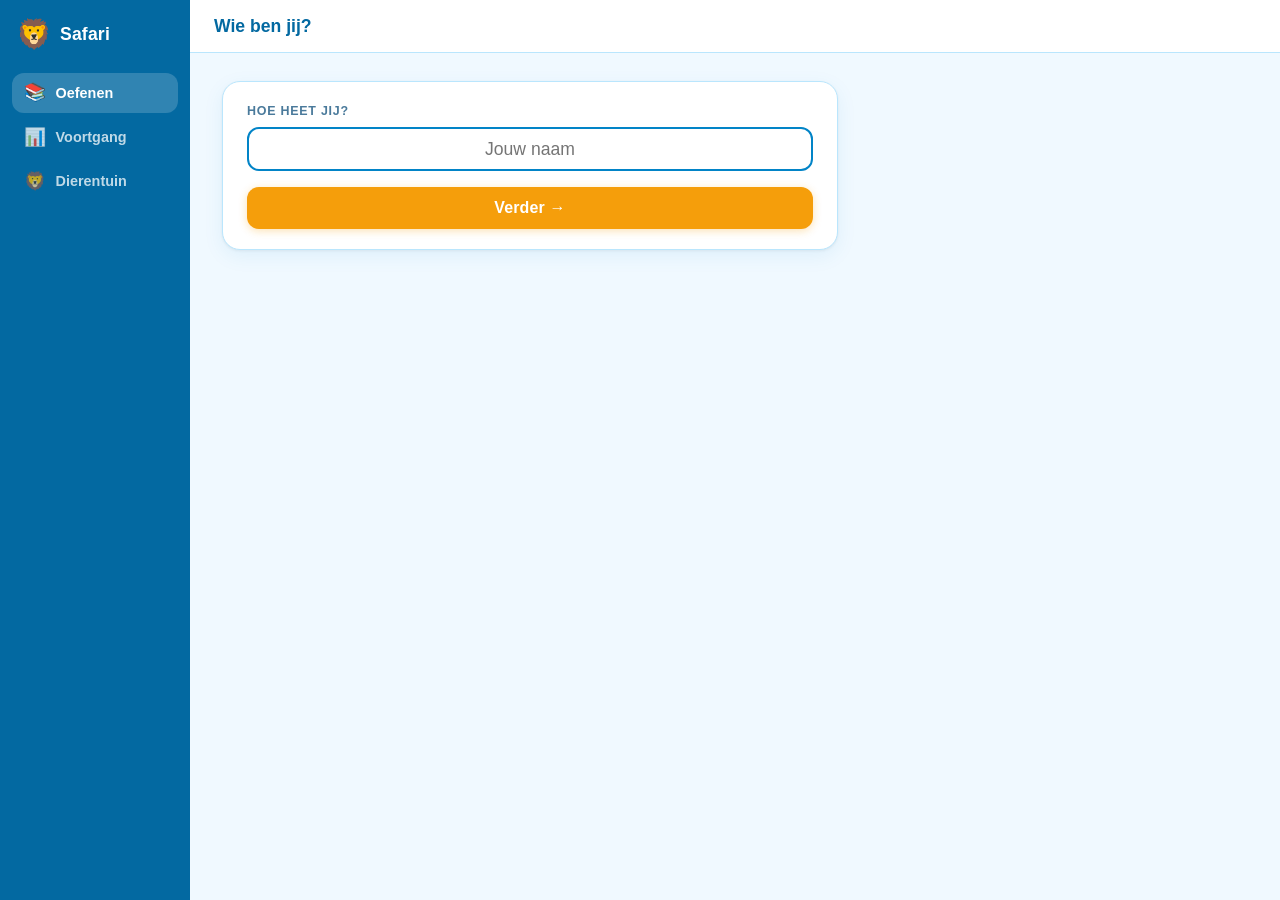
==== index.html @ 4b348b51 "Deadline-suggesties in oefenkaart + urgentieweging + naamfix - Toon deadline-oefeningen (tafeldiplom" ====
<!DOCTYPE html>
<html lang="nl">
<head>
  <meta charset="UTF-8">
  <meta name="viewport" content="width=device-width, initial-scale=1.0">
  <title>LearningSafari</title>
  <link rel="stylesheet" href="styles.css">
</head>
<body>

<div class="app-layout">

  <!-- Zijnavigatie -->
  <nav class="zijnav">
    <div class="zijnav-logo">
      <span class="logo-icoon">🦁</span>
      <span class="zijnav-appnaam">Safari</span>
    </div>
    <ul class="zijnav-lijst">
      <li>
        <button class="nav-knop" id="nav-oefenen" data-doel="oefenen">
          <span class="nav-icoon">📚</span>
          <span class="nav-label">Oefenen</span>
        </button>
      </li>
      <li>
        <button class="nav-knop" id="nav-voortgang">
          <span class="nav-icoon">📊</span>
          <span class="nav-label">Voortgang</span>
        </button>
      </li>
      <li>
        <button class="nav-knop" id="nav-dierentuin">
          <span class="nav-icoon">🦁</span>
          <span class="nav-label">Dierentuin</span>
        </button>
      </li>
    </ul>
    <div class="zijnav-naam" id="nav-naam"></div>
  </nav>

  <!-- Hoofdinhoud -->
  <div class="hoofd">

    <!-- Titelbalk -->
    <header class="titelbalk">
      <h1 id="scherm-titel" class="scherm-titel"></h1>
    </header>

    <!-- Schermen -->
    <main class="pagina">

      <!-- 1. Welkomstscherm -->
      <section id="scherm-welkom" class="scherm" hidden>
        <div class="kaart">
          <div class="formulier">
            <label for="naam-input">Hoe heet jij?</label>
            <input id="naam-input" type="text" placeholder="Jouw naam"
                   autocomplete="off" maxlength="30">
          </div>
          <button id="welkom-verder-knop" class="knop-groot">Verder →</button>
        </div>
      </section>

      <!-- 2. Keuze-scherm -->
      <section id="scherm-keuze" class="scherm" hidden>

        <!-- Suggestie -->
        <div id="suggestie-kaart" class="suggestie-kaart" hidden>
          <p id="streak-tekst" class="suggestie-streak"></p>
          <div id="deadline-suggesties" class="deadline-suggesties" hidden></div>
          <p id="suggestie-tekst" class="suggestie-tekst"></p>
          <button id="zwak-start-knop" class="knop-zwak">Oefen mijn zwakke punten →</button>
        </div>

        <p class="keuze-vraag">Kies je oefenstof</p>

        <!-- Groepen grid -->
        <div class="keuze-grid">

          <!-- Tafels & deling -->
          <details class="keuze-groep-kaart">
            <summary class="keuze-groep-titel">📖 Tafels &amp; deling<span class="groep-chip" id="chip-tafeldeling"></span></summary>
            <div class="keuze-optie">
              <label class="optie-label" for="cb-tafels">
                <input type="checkbox" id="cb-tafels">
                <span class="optie-naam">Tafels</span>
                <span id="tafels-voortgang" class="optie-voortgang"></span>
              </label>
              <div id="tafels-sub" class="tafels-sub" hidden>
                <ul id="tafel-lijst" class="tafel-grid"></ul>
                <div class="keuze-acties">
                  <button id="alles-knop" class="knop-klein">Alles</button>
                  <button id="niets-knop" class="knop-klein">Niets</button>
                </div>
              </div>
            </div>
            <div class="keuze-optie">
              <label class="optie-label" for="cb-deelsommen">
                <input type="checkbox" id="cb-deelsommen">
                <span class="optie-naam">Deelsommen</span>
                <span id="deelsom-voortgang" class="optie-voortgang"></span>
              </label>
            </div>
          </details>

          <!-- Optellen, aftrekken & vermenigvuldigen -->
          <details class="keuze-groep-kaart">
            <summary class="keuze-groep-titel">➕ Optellen, aftrekken &amp; ×<span class="groep-chip" id="chip-optaft"></span></summary>
            <div class="keuze-optie">
              <label class="optie-label" for="cb-optaft">
                <input type="checkbox" id="cb-optaft">
                <span class="optie-naam">Optellen &amp; aftrekken t/m 1000</span>
                <span id="optaft-voortgang" class="optie-voortgang"></span>
              </label>
            </div>
            <div class="keuze-optie">
              <label class="optie-label" for="cb-vermenigv">
                <input type="checkbox" id="cb-vermenigv">
                <span class="optie-naam">Vermenigvuldigen (splitsen &amp; te veel)</span>
                <span id="vermenigv-voortgang" class="optie-voortgang"></span>
              </label>
            </div>
          </details>

          <!-- Deling & geld -->
          <details class="keuze-groep-kaart">
            <summary class="keuze-groep-titel">💰 Deling &amp; geld<span class="groep-chip" id="chip-delinggeld"></span></summary>
            <div class="keuze-optie">
              <label class="optie-label" for="cb-deelrest">
                <input type="checkbox" id="cb-deelrest">
                <span class="optie-naam">Deelsommen met rest</span>
                <span id="deelrest-voortgang" class="optie-voortgang"></span>
              </label>
            </div>
            <div class="keuze-optie">
              <label class="optie-label" for="cb-deelsplits">
                <input type="checkbox" id="cb-deelsplits">
                <span class="optie-naam">Deelsommen splitsen</span>
                <span id="deelsplits-voortgang" class="optie-voortgang"></span>
              </label>
            </div>
            <div class="keuze-optie">
              <label class="optie-label" for="cb-halverd">
                <input type="checkbox" id="cb-halverd">
                <span class="optie-naam">Halveren &amp; verdubbelen</span>
                <span id="halverd-voortgang" class="optie-voortgang"></span>
              </label>
            </div>
            <div class="keuze-optie">
              <label class="optie-label" for="cb-geld">
                <input type="checkbox" id="cb-geld">
                <span class="optie-naam">Geld (aanvullen &amp; verschil)</span>
                <span id="geld-voortgang" class="optie-voortgang"></span>
              </label>
            </div>
          </details>

          <!-- Meten & tijd -->
          <details class="keuze-groep-kaart">
            <summary class="keuze-groep-titel">⏰ Meten &amp; tijd<span class="groep-chip" id="chip-metentijd"></span></summary>
            <div class="keuze-optie">
              <label class="optie-label" for="cb-klok">
                <input type="checkbox" id="cb-klok">
                <span class="optie-naam">Klokkijken</span>
                <span id="klok-voortgang" class="optie-voortgang"></span>
              </label>
            </div>
            <div class="keuze-optie">
              <label class="optie-label" for="cb-digklok">
                <input type="checkbox" id="cb-digklok">
                <span class="optie-naam">Digitale klok</span>
                <span id="digklok-voortgang" class="optie-voortgang"></span>
              </label>
            </div>
            <div class="keuze-optie">
              <label class="optie-label" for="cb-kalender">
                <input type="checkbox" id="cb-kalender">
                <span class="optie-naam">Kalender &amp; datums</span>
                <span id="kalender-voortgang" class="optie-voortgang"></span>
              </label>
            </div>
            <div class="keuze-optie">
              <label class="optie-label" for="cb-lengtematen">
                <input type="checkbox" id="cb-lengtematen">
                <span class="optie-naam">Lengtematen (mm/cm/dm/m)</span>
                <span id="lengtematen-voortgang" class="optie-voortgang"></span>
              </label>
            </div>
            <div class="keuze-optie">
              <label class="optie-label" for="cb-gewichten">
                <input type="checkbox" id="cb-gewichten">
                <span class="optie-naam">Gewichten (g/kg)</span>
                <span id="gewichten-voortgang" class="optie-voortgang"></span>
              </label>
            </div>
            <div class="keuze-optie">
              <label class="optie-label" for="cb-inhoudsmaten">
                <input type="checkbox" id="cb-inhoudsmaten">
                <span class="optie-naam">Inhoudsmaten (ml/cl/dl/l)</span>
                <span id="inhoudsmaten-voortgang" class="optie-voortgang"></span>
              </label>
            </div>
          </details>

          <!-- Strategie & slim rekenen -->
          <details class="keuze-groep-kaart">
            <summary class="keuze-groep-titel">🧠 Slim rekenen<span class="groep-chip" id="chip-slimrekenen"></span></summary>
            <div class="keuze-optie">
              <label class="optie-label" for="cb-deelanalog">
                <input type="checkbox" id="cb-deelanalog">
                <span class="optie-naam">Deelsommen naar analogie</span>
                <span id="deelanalog-voortgang" class="optie-voortgang"></span>
              </label>
            </div>
            <div class="keuze-optie">
              <label class="optie-label" for="cb-handigreken">
                <input type="checkbox" id="cb-handigreken">
                <span class="optie-naam">Handig rekenen</span>
                <span id="handigreken-voortgang" class="optie-voortgang"></span>
              </label>
            </div>
            <div class="keuze-optie">
              <label class="optie-label" for="cb-breuken">
                <input type="checkbox" id="cb-breuken">
                <span class="optie-naam">Breuken (½, ¼, ¾, ⅓, ⅔)</span>
                <span id="breuken-voortgang" class="optie-voortgang"></span>
              </label>
            </div>
            <div class="keuze-optie">
              <label class="optie-label" for="cb-oppervlakte">
                <input type="checkbox" id="cb-oppervlakte">
                <span class="optie-naam">Oppervlakte &amp; omtrek</span>
                <span id="oppervlakte-voortgang" class="optie-voortgang"></span>
              </label>
            </div>
          </details>

          <!-- Verhalend & spelling -->
          <details class="keuze-groep-kaart">
            <summary class="keuze-groep-titel">📝 Taal &amp; verhaal<span class="groep-chip" id="chip-taalverhaal"></span></summary>
            <div class="keuze-optie">
              <label class="optie-label" for="cb-verhaal">
                <input type="checkbox" id="cb-verhaal">
                <span class="optie-naam">Verhalende sommen</span>
                <span id="verhaal-voortgang" class="optie-voortgang"></span>
              </label>
            </div>
            <div class="keuze-optie">
              <label class="optie-label" for="cb-staal">
                <input type="checkbox" id="cb-staal">
                <span class="optie-naam">Spelling (Staal blok 4–8)</span>
                <span id="staal-voortgang" class="optie-voortgang"></span>
              </label>
            </div>
            <div class="keuze-optie">
              <label class="optie-label" for="cb-woordsoorten">
                <input type="checkbox" id="cb-woordsoorten">
                <span class="optie-naam">Woordsoorten (de/het, bjv.nw.)</span>
                <span id="woordsoorten-voortgang" class="optie-voortgang"></span>
              </label>
            </div>
            <div class="keuze-optie">
              <label class="optie-label" for="cb-engels-u4">
                <input type="checkbox" id="cb-engels-u4">
                <span class="optie-naam">Engels Unit 4 — woordenschat</span>
                <span id="engels-u4-voortgang" class="optie-voortgang"></span>
              </label>
            </div>
          </details>

        </div><!-- .keuze-grid -->

        <!-- Instellingen -->
        <div class="keuze-instellingen">
          <label class="instelling-rij" for="sessie-lengte">
            <span class="instelling-label">Opgaven per sessie</span>
            <select id="sessie-lengte" class="sessie-select">
              <option value="5">5</option>
              <option value="10" selected>10</option>
              <option value="15">15</option>
              <option value="20">20</option>
              <option value="30">30</option>
            </select>
          </label>
          <label class="instelling-rij" for="cb-autolees">
            <span class="instelling-label">🔊 Lees sommen voor</span>
            <input type="checkbox" id="cb-autolees" class="instelling-cb">
          </label>
        </div>

        <button id="keuze-start-knop" class="knop-groot">Start oefenen →</button>
      </section>

      <!-- 3. Sessie-scherm -->
      <section id="scherm-sessie" class="scherm" hidden>
        <div class="voortgang-balk-wrap">
          <div class="voortgang-balk"><div id="voortgang-balk-vul"></div></div>
          <span id="voortgang" class="voortgang-label">1 / 10</span>
          <span id="sessie-punten" class="sessie-punten-chip"></span>
        </div>
        <div id="staal-tts-waarschuwing" class="staal-tts-waarschuwing" hidden>
          🔇 Zet geluid aan — je hoort het woord dat je moet schrijven.
        </div>
        <div id="klok-svg-wrap" class="klok-svg-wrap" hidden>
          <div id="klok-svg-inhoud"></div>
          <p id="klok-label" class="klok-label"></p>
        </div>
        <div class="kaart vraag-kaart">
          <p id="vraag" class="vraag"></p>
          <button id="lees-knop" class="knop-lees" title="Lees voor" hidden>🔊</button>
        </div>
        <div class="kaart antwoord-kaart">
          <label for="antwoord-input" class="sr-only">Jouw antwoord</label>
          <input id="antwoord-input" type="text" inputmode="numeric"
                 pattern="[0-9]*" placeholder="?" autocomplete="off">
          <button id="controleer-knop" class="knop-groot">OK</button>
        </div>
        <div id="meerkeuze-opties" class="meerkeuze-opties" hidden></div>
        <p id="feedback" class="feedback"></p>
        <div id="hint-gebied" class="hint-gebied" hidden>
          <div id="hint-visueel" class="hint-visueel" hidden></div>
          <div class="hint-knoppen-rij">
            <button id="hint-knop" class="knop-hint">Hint →</button>
            <button id="kladblok-knop" class="knop-kladblok" hidden>📝 Kladblok</button>
            <button id="trap-knop" class="knop-trap" hidden>📏 Trappenschema</button>
          </div>
          <p id="hint-tekst" class="hint-tekst" hidden></p>
          <div id="trap-schema" class="trap-schema" hidden></div>
          <textarea id="kladblok" class="kladblok" hidden placeholder="Schrijf hier je tussenstappen..." rows="4"></textarea>
        </div>
        <button id="volgende-knop" class="knop-volgende" hidden>Volgende vraag →</button>
      </section>

      <!-- 4. Voortgang-scherm -->
      <section id="scherm-voortgang" class="scherm" hidden>
        <div class="kaart vg-huiswerk-kaart" id="vg-huiswerk-kaart" hidden>
          <p class="vg-sectie-titel">📚 Huiswerk &amp; toetsen</p>
          <div id="vg-huiswerk-inhoud" class="vg-huiswerk-inhoud"></div>
        </div>
        <div class="kaart vg-niveau-kaart" id="vg-niveau-kaart" hidden>
          <div class="vg-niveau-inhoud">
            <div>
              <p class="vg-sectie-titel" style="margin-bottom:0.2rem">Geschat niveau</p>
              <p id="vg-niveau-label" class="vg-niveau-label"></p>
              <p id="vg-niveau-sub" class="vg-niveau-sub"></p>
            </div>
            <div id="vg-niveau-balk-wrap" class="vg-niveau-balk-wrap"></div>
          </div>
        </div>
        <div class="kaart">
          <p id="vg-totaal" class="vg-totaal"></p>
          <div id="vg-blokken" class="vg-blokken-grid"></div>
        </div>
        <div class="kaart">
          <p class="vg-sectie-titel">Beheersing per onderdeel</p>
          <div id="vg-onderdelen" class="vg-onderdelen vg-onderdelen-groepen"></div>
        </div>
        <div class="kaart vg-mijlpalen-kaart">
          <p class="vg-sectie-titel">Mijlpalen <span id="vg-streak" class="vg-streak-chip"></span></p>
          <div id="vg-mijlpalen-grid" class="vg-mijlpalen-grid"></div>
        </div>
        <div class="kaart" id="vg-tafels-kaart">
          <p class="vg-sectie-titel">Tafels — beheersing per tafel</p>
          <div id="vg-tafels-grid" class="vg-tafels-grid"></div>
          <div id="vg-diploma" class="vg-diploma-badge" hidden>🎓 Tafeldiploma behaald!</div>
        </div>
        <div class="kaart" id="vg-analyse-kaart" hidden>
          <p class="vg-sectie-titel">Patronen &amp; aandachtspunten</p>
          <div id="vg-analyse-inhoud" class="vg-analyse-inhoud"></div>
        </div>
      </section>

      <!-- 5. Resultaat-scherm -->
      <section id="scherm-resultaat" class="scherm" hidden>
        <div class="kaart resultaat-kaart">
          <div class="resultaat-top">
            <span id="resultaat-icoon" class="resultaat-icoon">🏆</span>
            <p id="resultaat-boodschap" class="resultaat-boodschap"></p>
          </div>
          <p id="resultaat-sterren" class="resultaat-sterren"></p>
          <p id="resultaat-streak" class="resultaat-streak" hidden></p>
          <p id="resultaat-mijlpaal" class="resultaat-mijlpaal" hidden></p>
          <ul id="resultaat-details" class="resultaat-details"></ul>
          <p id="resultaat-totaal" class="resultaat-sub"></p>
        </div>
        <button id="opnieuw-knop" class="knop-groot">Opnieuw kiezen →</button>
      </section>

      <!-- 6. Dierentuin-scherm -->
      <section id="scherm-dierentuin" class="scherm" hidden>

        <!-- Punten + weekdoel -->
        <div id="dzt-header" class="dzt-header"></div>

        <!-- Zoo-weergave -->
        <div class="kaart dzt-zoo-kaart">
          <p class="dzt-sectie-titel">Mijn dierentuin</p>
          <div id="dzt-zoo" class="dzt-zoo"></div>
        </div>

        <!-- Winkel -->
        <div class="kaart dzt-winkel-kaart">
          <p class="dzt-sectie-titel">Winkel — koop met ⭐ punten</p>
          <div id="dzt-tabs" class="dzt-tabs" role="tablist">
            <button class="dzt-tab actief" data-tab="locaties">🏕️ Locaties</button>
            <button class="dzt-tab" data-tab="dieren">🐾 Dieren</button>
            <button class="dzt-tab" data-tab="accessoires">🌿 Accessoires</button>
          </div>
          <div id="dzt-winkel-inhoud" class="dzt-winkel-inhoud"></div>
        </div>

      </section>

    </main>
  </div><!-- .hoofd -->
</div><!-- .app-layout -->

<script type="module" src="js/app.js"></script>
</body>
</html>
---- styles.css ----
/* LearningSafari — fris, vrolijk, dyslexievriendelijk */

*, *::before, *::after { box-sizing: border-box; margin: 0; padding: 0; }

/* hidden-attribuut wint altijd van display-regels in de auteur-stylesheet */
[hidden] { display: none !important; }

:root {
  --achtergrond:   #f0f9ff;
  --kaart:         #ffffff;
  --rand:          #bae6fd;
  --tekst:         #0c1a2e;
  --tekst-zacht:   #4a7a9b;

  --primair:       #0284c7;
  --primair-dark:  #0369a1;
  --primair-licht: #e0f2fe;

  --accent:        #f59e0b;
  --accent-dark:   #d97706;
  --accent-licht:  #fef3c7;

  --goed:          #15803d;
  --goed-licht:    #dcfce7;
  --fout:          #b91c1c;
  --fout-licht:    #fee2e2;

  --balk-bg:       #bae6fd;
  --nav-br:        190px;
  --straal:        12px;
  --straal-groot:  18px;
  --schaduw:       0 1px 3px rgba(0,0,0,0.06), 0 6px 20px rgba(2,132,199,0.08);
  --font:          'Verdana', 'Geneva', sans-serif;
}

body {
  font-family: var(--font);
  font-size: 1rem;
  line-height: 1.6;
  background: var(--achtergrond);
  color: var(--tekst);
  min-height: 100dvh;
}

/* ── App-layout: nav links, hoofd rechts ─────────────── */
.app-layout {
  display: flex;
  min-height: 100dvh;
}

/* ── Zijnavigatie ────────────────────────────────────── */
.zijnav {
  width: var(--nav-br);
  flex-shrink: 0;
  background: var(--primair-dark);
  color: #fff;
  display: flex;
  flex-direction: column;
  padding: 1.25rem 0.75rem 1.5rem;
  gap: 1.5rem;
  min-height: 100dvh;
  position: sticky;
  top: 0;
  height: 100dvh;
}

.zijnav-logo {
  display: flex;
  align-items: center;
  gap: 0.5rem;
  padding: 0 0.25rem;
}

.logo-icoon { font-size: 1.8rem; line-height: 1; }

.zijnav-appnaam {
  font-size: 1.1rem;
  font-weight: bold;
  letter-spacing: 0.01em;
  color: #fff;
}

.zijnav-lijst {
  list-style: none;
  display: flex;
  flex-direction: column;
  gap: 0.25rem;
  flex: 1;
}

.nav-knop {
  font-family: var(--font);
  font-size: 0.9rem;
  font-weight: bold;
  display: flex;
  align-items: center;
  gap: 0.6rem;
  width: 100%;
  padding: 0.6rem 0.75rem;
  background: none;
  color: rgba(255,255,255,0.75);
  border: none;
  border-radius: var(--straal);
  cursor: pointer;
  text-align: left;
  transition: background 0.15s, color 0.15s;
}

.nav-knop:hover:not(.nav-uitgeschakeld) {
  background: rgba(255,255,255,0.12);
  color: #fff;
}

.nav-knop.nav-actief {
  background: rgba(255,255,255,0.18);
  color: #fff;
}

.nav-knop.nav-uitgeschakeld {
  opacity: 0.4;
  cursor: not-allowed;
}

.nav-icoon { font-size: 1.1rem; }

.zijnav-naam {
  font-size: 0.8rem;
  color: rgba(255,255,255,0.6);
  padding: 0 0.25rem;
  white-space: nowrap;
  overflow: hidden;
  text-overflow: ellipsis;
}

/* ── Hoofdinhoud ─────────────────────────────────────── */
.hoofd {
  flex: 1;
  display: flex;
  flex-direction: column;
  min-width: 0;
}

/* ── Titelbalk ───────────────────────────────────────── */
.titelbalk {
  background: var(--kaart);
  border-bottom: 1.5px solid var(--rand);
  padding: 0.75rem 1.5rem;
}

.scherm-titel {
  font-size: 1.1rem;
  font-weight: bold;
  color: var(--primair-dark);
}

/* ── Pagina (centrering binnen hoofd) ────────────────── */
.pagina {
  padding: 1.75rem 2rem 3rem;
  width: 100%;
  max-width: 680px;
}

/* Keuze- en voortgangsscherm mogen breder */
#scherm-keuze,
#scherm-voortgang {
  max-width: 900px;
}

/* Sessie-scherm: niet te breed voor leesbaarheid */
#scherm-sessie {
  max-width: 600px;
}

.scherm {
  display: flex;
  flex-direction: column;
  gap: 0.9rem;
}

/* ── Breed scherm: extra ruimte benutten ─────────────── */
@media (min-width: 760px) {
  /* Voortgang blokken: meer kolommen */
  .vg-blokken-grid {
    grid-template-columns: repeat(4, 1fr);
  }
}

/* ── Mobiel: nav wordt topbalk ───────────────────────── */
@media (max-width: 560px) {
  .app-layout { flex-direction: column; }

  .zijnav {
    width: 100%;
    min-height: unset;
    height: auto;
    position: static;
    flex-direction: row;
    align-items: center;
    padding: 0.6rem 1rem;
    gap: 0.5rem;
  }

  .zijnav-appnaam { display: none; }
  .zijnav-naam    { display: none; }

  .zijnav-lijst {
    flex-direction: row;
    flex: unset;
    gap: 0.25rem;
    margin-left: auto;
  }

  .nav-knop { padding: 0.4rem 0.6rem; }
  .nav-label { display: none; }

  .pagina { padding: 1rem 1rem 3rem; }
}

/* ── Kaart ───────────────────────────────────────────── */
.kaart {
  background: var(--kaart);
  border: 1.5px solid var(--rand);
  border-radius: var(--straal-groot);
  box-shadow: var(--schaduw);
  padding: 1.25rem 1.5rem;
}


/* ── Invoervelden ────────────────────────────────────── */
.formulier {
  display: flex;
  flex-direction: column;
  gap: 0.3rem;
  margin-bottom: 1rem;
}

label {
  font-size: 0.78rem;
  font-weight: bold;
  color: var(--tekst-zacht);
  text-transform: uppercase;
  letter-spacing: 0.06em;
}

input[type="text"] {
  font-family: var(--font);
  font-size: 1.1rem;
  padding: 0.6rem 1rem;
  border: 2px solid var(--rand);
  border-radius: var(--straal);
  background: var(--achtergrond);
  color: var(--tekst);
  text-align: center;
  width: 100%;
  transition: border-color 0.15s, background 0.15s;
}

input[type="text"]:focus {
  outline: none;
  border-color: var(--primair);
  background: #fff;
}

/* ── Keuze-scherm ────────────────────────────────────── */
.keuze-vraag {
  font-size: 0.78rem;
  font-weight: bold;
  color: var(--tekst-zacht);
  text-transform: uppercase;
  letter-spacing: 0.07em;
}

/* 2-kolom grid voor groepkaarten */
.keuze-grid {
  display: grid;
  grid-template-columns: repeat(2, 1fr);
  gap: 0.75rem;
}

.keuze-groep-kaart {
  background: var(--kaart);
  border: 1.5px solid var(--rand);
  border-radius: var(--straal-groot);
  box-shadow: var(--schaduw);
  padding: 0;
  overflow: hidden;
}

/* summary = klikbare koptekst */
.keuze-groep-kaart > summary {
  display: flex;
  align-items: center;
  gap: 0.5rem;
  padding: 0.75rem 1.25rem;
  cursor: pointer;
  list-style: none;
  user-select: none;
  transition: background 0.15s;
}
.keuze-groep-kaart > summary::-webkit-details-marker { display: none; }
.keuze-groep-kaart > summary::after {
  content: '▸';
  margin-left: auto;
  font-size: 0.75rem;
  color: var(--tekst-zacht);
  transition: transform 0.2s;
}
.keuze-groep-kaart[open] > summary::after { transform: rotate(90deg); }
.keuze-groep-kaart > summary:hover { background: var(--primair-licht); }
.keuze-groep-kaart[open] > summary { border-bottom: 1.5px solid var(--rand); }

/* inhoud van de details */
.keuze-groep-kaart .keuze-optie:first-of-type { border-top: none; }
.keuze-groep-kaart .keuze-groep-inhoud { padding: 0.25rem 1.25rem 0.5rem; }

.keuze-optie {
  border-bottom: 1px solid var(--rand);
  padding: 0.4rem 1.25rem;
}
.keuze-optie:last-child { border-bottom: none; }

/* chip: "2 geselecteerd" */
.groep-chip {
  font-size: 0.7rem;
  font-weight: bold;
  background: var(--primair);
  color: #fff;
  border-radius: 99px;
  padding: 0.05rem 0.5rem;
  display: none;
}
.groep-chip:not(:empty) { display: inline-block; }

.keuze-groep-titel {
  font-size: 0.72rem;
  font-weight: bold;
  color: var(--tekst-zacht);
  text-transform: uppercase;
  letter-spacing: 0.06em;
}

.optie-label {
  display: flex;
  align-items: center;
  gap: 0.6rem;
  cursor: pointer;
  font-size: 0.92rem;
  padding: 0.1rem 0;
}

.optie-label input[type="checkbox"] {
  width: 1.1rem;
  height: 1.1rem;
  accent-color: var(--primair);
  flex-shrink: 0;
  cursor: pointer;
}

.optie-naam { flex: 1; font-weight: bold; }

.optie-voortgang {
  font-size: 0.72rem;
  color: var(--tekst-zacht);
  background: var(--primair-licht);
  padding: 0.1rem 0.35rem;
  border-radius: 99px;
  white-space: nowrap;
}

/* Instellingen balk onder de grid */
.keuze-instellingen {
  background: var(--kaart);
  border: 1.5px solid var(--rand);
  border-radius: var(--straal-groot);
  box-shadow: var(--schaduw);
  padding: 0.75rem 1.25rem;
  display: flex;
  gap: 1.5rem;
  align-items: center;
  flex-wrap: wrap;
}

.instelling-rij {
  display: flex;
  align-items: center;
  gap: 0.6rem;
  cursor: pointer;
}

.instelling-label {
  font-size: 0.88rem;
  font-weight: bold;
  color: var(--tekst);
}

.instelling-cb {
  width: 1.1rem;
  height: 1.1rem;
  accent-color: var(--primair);
  cursor: pointer;
}

/* Mobile: 1 kolom */
@media (max-width: 600px) {
  .keuze-grid { grid-template-columns: 1fr; }
  .keuze-instellingen { flex-direction: column; align-items: flex-start; gap: 0.75rem; }
}

/* ── Tafels sub-selectie ─────────────────────────────── */
.tafels-sub {
  margin-top: 0.65rem;
  padding-left: 1.75rem;
  display: flex;
  flex-direction: column;
  gap: 0.5rem;
}

.tafel-grid {
  list-style: none;
  display: grid;
  grid-template-columns: repeat(5, 1fr);
  gap: 0.3rem;
}

.tafel-cb-label {
  display: flex;
  flex-direction: column;
  align-items: center;
  gap: 0.15rem;
  font-size: 0.82rem;
  cursor: pointer;
  padding: 0.3rem 0.2rem;
  border-radius: var(--straal);
  transition: background 0.12s;
}
.tafel-cb-label:hover { background: var(--primair-licht); }
.tafel-cb-label input { accent-color: var(--primair); }

.keuze-acties { display: flex; gap: 0.4rem; }

/* ── Knoppen ─────────────────────────────────────────── */
.knop-groot {
  font-family: var(--font);
  font-size: 1rem;
  font-weight: bold;
  padding: 0.75rem 1.25rem;
  background: var(--accent);
  color: #fff;
  border: none;
  border-radius: var(--straal);
  cursor: pointer;
  width: 100%;
  letter-spacing: 0.01em;
  transition: background 0.15s, transform 0.1s;
  box-shadow: 0 2px 8px rgba(245,158,11,0.3);
}
.knop-groot:hover  { background: var(--accent-dark); }
.knop-groot:active { transform: scale(0.98); }

.knop-klein {
  font-family: var(--font);
  font-size: 0.78rem;
  padding: 0.25rem 0.7rem;
  background: var(--achtergrond);
  color: var(--tekst-zacht);
  border: 1.5px solid var(--rand);
  border-radius: var(--straal);
  cursor: pointer;
  transition: background 0.12s;
}
.knop-klein:hover { background: var(--primair-licht); }

.knop-tekst {
  font-family: var(--font);
  font-size: 0.78rem;
  color: var(--tekst-zacht);
  background: none;
  border: none;
  cursor: pointer;
  text-decoration: underline;
  padding: 0;
}
.knop-tekst:hover { color: var(--primair); }

/* ── Sessie-scherm ───────────────────────────────────── */
.voortgang-balk-wrap {
  display: flex;
  flex-direction: column;
  gap: 0.2rem;
}

.voortgang-balk {
  height: 8px;
  background: var(--balk-bg);
  border-radius: 99px;
  overflow: hidden;
}

#voortgang-balk-vul {
  height: 100%;
  background: var(--primair);
  border-radius: 99px;
  width: 0%;
  transition: width 0.4s ease;
}

.voortgang-label {
  font-size: 0.78rem;
  color: var(--tekst-zacht);
  text-align: right;
}
.voortgang-balk-wrap {
  flex-direction: row;
  align-items: center;
  gap: 0.5rem;
}
.voortgang-balk { flex: 1; }
.sessie-punten-chip {
  font-size: 0.78rem;
  font-weight: bold;
  color: var(--accent-dark);
  white-space: nowrap;
}

.staal-tts-waarschuwing {
  background: #fff3c4;
  border: 2px solid #f0c040;
  border-radius: var(--straal);
  padding: 0.5rem 0.9rem;
  font-size: 0.88rem;
  font-weight: bold;
  color: #7c5a00;
  text-align: center;
}

/* ── Analoge klok ──────────────────────────────────────── */
.klok-svg-wrap {
  display: flex;
  flex-direction: column;
  align-items: center;
  gap: 0.3rem;
  padding: 0.5rem 0;
}
.klok-svg { width: 160px; height: 160px; }
.klok-label {
  font-size: 0.82rem;
  color: var(--tekst-zacht);
  font-style: italic;
}

.vraag-kaart {
  position: relative;
  text-align: center;
  padding: 1.8rem 1.5rem;
  background: var(--primair-licht);
  border-color: #7dd3fc;
}

.vraag {
  font-size: 2.6rem;
  font-weight: bold;
  letter-spacing: 0.03em;
  color: var(--primair-dark);
  line-height: 1.2;
}
.vraag.vraag-middel {
  font-size: 1.1rem;
  letter-spacing: 0;
  line-height: 1.4;
  font-weight: 700;
}
.vraag.vraag-lang {
  font-size: 0.95rem;
  letter-spacing: 0;
  line-height: 1.55;
  font-weight: 600;
  white-space: pre-wrap;
  text-align: left;
}

.antwoord-kaart {
  display: flex;
  gap: 0.6rem;
  align-items: center;
  padding: 0.85rem 1rem;
}

.antwoord-kaart input[type="text"] {
  flex: 1;
  font-size: 1.4rem;
  padding: 0.45rem 0.75rem;
  border-width: 2px;
}

.antwoord-kaart .knop-groot {
  flex-shrink: 0;
  width: auto;
  padding: 0.45rem 1.25rem;
  font-size: 0.95rem;
  box-shadow: none;
}

/* ── Feedback ────────────────────────────────────────── */
.feedback {
  min-height: 1.8rem;
  font-size: 0.9rem;
  font-weight: bold;
  text-align: center;
  padding: 0.4rem 1rem;
  border-radius: var(--straal);
  transition: background 0.15s;
}
.feedback.goed     { color: var(--goed);       background: var(--goed-licht); }
.feedback.fout     { color: var(--fout);       background: var(--fout-licht); }
.feedback.neutraal { color: var(--tekst-zacht); background: var(--achtergrond); }

/* ── Hint ────────────────────────────────────────────── */
.hint-gebied {
  display: flex;
  flex-direction: column;
  gap: 0.5rem;
  align-items: stretch;
}
.hint-knoppen-rij {
  display: flex;
  gap: 0.4rem;
  flex-wrap: wrap;
}

.knop-hint {
  font-family: var(--font);
  font-size: 0.82rem;
  padding: 0.3rem 0.8rem;
  background: none;
  color: var(--primair);
  border: 1.5px dashed var(--rand);
  border-radius: var(--straal);
  cursor: pointer;
  transition: background 0.12s;
}
.knop-hint:hover:not(:disabled) { background: var(--primair-licht); }
.knop-hint:disabled { opacity: 0.45; cursor: default; }

/* ── Meerkeuze knoppen (klokkijken) ──────────────────── */
.meerkeuze-opties {
  display: grid;
  grid-template-columns: 1fr 1fr;
  gap: 0.6rem;
  margin-top: 0.25rem;
}

.knop-meerkeuze {
  font-family: var(--font);
  font-size: 1rem;
  font-weight: bold;
  padding: 0.75rem 0.5rem;
  background: var(--kaart);
  color: var(--tekst);
  border: 2px solid var(--rand);
  border-radius: var(--straal-groot);
  cursor: pointer;
  transition: background 0.12s, border-color 0.12s;
  text-align: center;
}
.knop-meerkeuze:hover:not(:disabled) {
  background: var(--primair-licht);
  border-color: var(--primair);
}
.knop-meerkeuze:disabled { opacity: 0.7; cursor: default; }
.knop-meerkeuze.meerkeuze-geselecteerd {
  background: var(--fout-licht);
  border-color: var(--fout);
  color: var(--fout);
}
.knop-meerkeuze.meerkeuze-correct {
  background: var(--goed-licht);
  border-color: var(--goed);
  color: var(--goed);
}

.hint-visueel {
  background: var(--primair-licht);
  border: 1.5px solid var(--rand);
  border-radius: var(--straal);
  padding: 0.6rem 0.8rem 0.4rem;
  display: flex;
  justify-content: center;
}

.hint-svg {
  max-width: 100%;
  height: auto;
  display: block;
}

.hint-tekst {
  font-size: 0.9rem;
  color: var(--tekst);
  background: var(--accent-licht);
  border-left: 3px solid var(--accent);
  padding: 0.45rem 0.85rem;
  border-radius: 0 var(--straal) var(--straal) 0;
  width: 100%;
}

/* ── Kladblok & trap-knopjes ─────────────────────────── */
.knop-kladblok, .knop-trap {
  font-family: var(--font);
  font-size: 0.78rem;
  padding: 0.3rem 0.7rem;
  background: none;
  color: var(--tekst-zacht);
  border: 1.5px dashed var(--rand);
  border-radius: var(--straal);
  cursor: pointer;
  transition: background 0.12s;
}
.knop-kladblok:hover, .knop-trap:hover { background: var(--primair-licht); }

.kladblok {
  width: 100%;
  font-family: monospace;
  font-size: 0.92rem;
  padding: 0.5rem 0.75rem;
  border: 1.5px solid var(--rand);
  border-radius: var(--straal);
  resize: vertical;
  background: #fafff5;
  color: var(--tekst);
  line-height: 1.5;
}

.trap-schema { padding: 0.5rem 0; }
.trap-tabel {
  border-collapse: collapse;
  font-size: 0.85rem;
  margin: 0 auto;
}
.trap-tabel th {
  background: var(--primair);
  color: white;
  padding: 0.3rem 0.7rem;
  border-radius: 6px;
  font-size: 1rem;
}
.trap-pijl {
  padding: 0 0.4rem;
  color: var(--tekst-zacht);
  font-size: 0.8rem;
  white-space: nowrap;
}
.trap-uitleg {
  font-size: 0.78rem;
  color: var(--tekst-zacht);
  text-align: center;
  margin-top: 0.4rem;
}

/* ── Volgende-knop ───────────────────────────────────── */
.knop-volgende {
  font-family: var(--font);
  font-size: 0.85rem;
  padding: 0.4rem 1rem;
  background: none;
  color: var(--tekst-zacht);
  border: 1.5px solid var(--rand);
  border-radius: var(--straal);
  cursor: pointer;
  align-self: flex-end;
  transition: background 0.12s, color 0.12s;
}
.knop-volgende:hover { background: var(--primair-licht); color: var(--primair); }

/* ── Voorleesknop ────────────────────────────────────── */
.knop-lees {
  position: absolute;
  top: 0.5rem;
  right: 0.6rem;
  background: var(--primair-licht);
  border: 1.5px solid var(--rand);
  border-radius: var(--straal);
  font-size: 0.88rem;
  font-family: var(--font);
  cursor: pointer;
  padding: 0.2rem 0.55rem;
  opacity: 0.85;
  transition: opacity 0.12s;
}
.knop-lees:hover { opacity: 1; }

/* ── Sessielengte ────────────────────────────────────── */
.sessie-select {
  font-family: var(--font);
  font-size: 0.95rem;
  padding: 0.25rem 0.5rem;
  border: 1.5px solid var(--rand);
  border-radius: 6px;
  background: var(--achtergrond);
  color: var(--tekst);
  cursor: pointer;
}
.sessie-select:focus {
  outline: 2px solid var(--primair);
  outline-offset: 1px;
}


/* ── Resultaat-scherm ────────────────────────────────── */
.resultaat-kaart {
  display: flex;
  flex-direction: column;
  gap: 0.75rem;
}

.resultaat-boodschap {
  font-size: 1rem;
  font-weight: bold;
  text-align: center;
}

.resultaat-details {
  list-style: none;
  display: flex;
  flex-direction: column;
  gap: 0.3rem;
  border-top: 1.5px solid var(--rand);
  padding-top: 0.65rem;
}

.resultaat-detail-rij {
  display: flex;
  justify-content: space-between;
  font-size: 0.9rem;
}

.resultaat-nieuw { color: var(--goed); font-weight: bold; }

.resultaat-sub {
  font-size: 0.8rem;
  color: var(--tekst-zacht);
  text-align: center;
  border-top: 1.5px solid var(--rand);
  padding-top: 0.5rem;
}

/* ── Schermlezers ────────────────────────────────────── */
.sr-only {
  position: absolute;
  width: 1px; height: 1px;
  overflow: hidden;
  clip: rect(0,0,0,0);
  white-space: nowrap;
}

/* ── Voortgang-scherm ────────────────────────────────── */
/* ── Huiswerk & toetsen kaart ───────────────────────── */
.vg-huiswerk-kaart {
  border-left: 4px solid var(--accent);
  background: linear-gradient(135deg, var(--accent-licht) 0%, #fff 60%);
}
.vg-huiswerk-inhoud { display: flex; flex-direction: column; gap: 0.8rem; }
.vg-huiswerk-rij {}
.hw-kop {
  display: flex;
  justify-content: space-between;
  align-items: center;
  flex-wrap: wrap;
  gap: 0.3rem;
  margin-bottom: 0.35rem;
}
.hw-label { font-weight: 700; font-size: 0.95rem; }
.hw-datum-chip {
  font-size: 0.78rem;
  font-weight: 600;
  padding: 0.2rem 0.65rem;
  border-radius: 99px;
}
.hw-normaal { background: var(--goed-licht);  color: #15803d; }
.hw-snel    { background: #fff7e0;             color: #92400e; }
.hw-urgent  { background: var(--fout-licht);   color: var(--fout); }
.hw-voorbij { background: #f1f5f9;             color: var(--tekst-zacht); }

/* ── Geschat niveau kaart ────────────────────────────── */
.vg-niveau-kaart {
  border-color: var(--primair);
  background: linear-gradient(135deg, var(--primair-licht) 0%, #fff 60%);
}
.vg-niveau-inhoud {
  display: flex;
  flex-direction: column;
  gap: 1rem;
}
.vg-niveau-label {
  font-size: 1.15rem;
  font-weight: bold;
  color: var(--primair-dark);
  margin-top: 0.1rem;
}
.vg-niveau-sub {
  font-size: 0.82rem;
  color: var(--tekst-zacht);
  margin-top: 0.15rem;
}
.vg-niveau-balk-wrap {
  display: flex;
  gap: 0.3rem;
  align-items: flex-end;
}
.vg-niveau-stap {
  flex: 1;
  display: flex;
  flex-direction: column;
  align-items: center;
  gap: 0.25rem;
}
.vg-niveau-stap-vul {
  width: 100%;
  height: 28px;
  border-radius: 6px;
  transition: background 0.3s;
}
.vg-ns-leeg     { background: var(--balk-bg); }
.vg-ns-bezig    { background: var(--accent-licht); border: 2px solid var(--accent); }
.vg-ns-beheerst { background: var(--goed-licht); border: 2px solid var(--goed); }
.vg-ns-huidig   { height: 38px; box-shadow: 0 0 0 2px var(--primair); }
.vg-ns-label {
  font-size: 0.7rem;
  color: var(--tekst-zacht);
  font-weight: bold;
}

.vg-totaal {
  font-size: 1rem;
  font-weight: bold;
  color: var(--primair-dark);
  margin-bottom: 0.75rem;
}

.vg-blokken-grid {
  display: grid;
  grid-template-columns: repeat(auto-fill, minmax(220px, 1fr));
  gap: 0.75rem;
  margin-bottom: 0.5rem;
}
.vg-blok-cel {
  background: var(--achtergrond);
  border: 1px solid var(--rand);
  border-radius: 10px;
  padding: 0.6rem 0.75rem;
}
.vg-blok-kop {
  display: flex;
  justify-content: space-between;
  align-items: center;
  margin-bottom: 0.3rem;
}
.vg-blok-naam { font-weight: 700; font-size: 0.9rem; }
.vg-balk-oefenen { background: #f0c040; }
.vg-balk-gelaagd { position: relative; }
.vg-balk-abs { position: absolute; top: 0; left: 0; height: 100%; }

.vg-onderdelen {
  display: flex;
  flex-direction: column;
  gap: 0.9rem;
}

/* Uitklapgroepen in voortgang */
.vg-groep {
  border: 1.5px solid var(--rand);
  border-radius: var(--straal);
  overflow: hidden;
}
.vg-groep-titel {
  display: flex;
  align-items: center;
  gap: 0.4rem;
  padding: 0.55rem 0.9rem;
  font-size: 0.72rem;
  font-weight: bold;
  color: var(--tekst-zacht);
  text-transform: uppercase;
  letter-spacing: 0.06em;
  cursor: pointer;
  list-style: none;
  background: var(--achtergrond);
  user-select: none;
}
.vg-groep-titel::-webkit-details-marker { display: none; }
.vg-groep-titel::after {
  content: '▸';
  margin-left: auto;
  font-size: 0.7rem;
  transition: transform 0.2s;
}
.vg-groep[open] > .vg-groep-titel::after { transform: rotate(90deg); }
.vg-groep[open] > .vg-groep-titel { border-bottom: 1.5px solid var(--rand); }
.vg-groep-inhoud {
  display: grid;
  grid-template-columns: 1fr;
  gap: 0;
  padding: 0.5rem 0.9rem 0.75rem;
}
.vg-groep-inhoud .vg-onderdeel { padding: 0.4rem 0; border-bottom: 1px solid var(--rand); }
.vg-groep-inhoud .vg-onderdeel:last-child { border-bottom: none; }

/* Op breed scherm: onderdelen in 2 kolommen per groep */
@media (min-width: 760px) {
  .vg-onderdelen-groepen .vg-groep-inhoud {
    grid-template-columns: 1fr 1fr;
  }
}

.vg-onderdeel-kop {
  display: flex;
  justify-content: space-between;
  font-size: 0.9rem;
  font-weight: 600;
  margin-bottom: 0.25rem;
}

.vg-cijfer { color: var(--tekst-zacht); }

.vg-balk-wrap {
  height: 10px;
  background: var(--balk-bg);
  border-radius: 99px;
  overflow: hidden;
}

.vg-balk-vul {
  height: 100%;
  border-radius: 99px;
  transition: width 0.4s ease;
}

.vg-balk-beheerst { background: var(--goed); }

.vg-sub {
  font-size: 0.75rem;
  color: var(--tekst-zacht);
  margin-top: 0.2rem;
}

.vg-sectie-titel {
  font-size: 0.88rem;
  font-weight: 600;
  color: var(--tekst-zacht);
  margin-bottom: 0.65rem;
}

.vg-tafels-grid {
  display: grid;
  grid-template-columns: repeat(5, 1fr);
  gap: 0.4rem;
}

.vg-tafel-cel {
  display: flex;
  flex-direction: column;
  align-items: center;
  padding: 0.5rem 0.25rem;
  border-radius: var(--straal);
  font-size: 0.78rem;
  border: 1.5px solid transparent;
}

.vg-tafel-cel.nieuw    { background: var(--primair-licht); border-color: var(--rand); }
.vg-tafel-cel.oefenen  { background: var(--accent-licht);  border-color: var(--accent); }
.vg-tafel-cel.beheerst { background: var(--goed-licht);    border-color: #86efac; }

.vg-tafel-n   { font-weight: bold; }
.vg-tafel-pct { font-size: 0.7rem; color: var(--tekst-zacht); }

/* ── Suggestie-kaart in keuze-scherm ────────────────────── */
.suggestie-kaart {
  background: var(--accent-licht);
  border: 1.5px solid var(--accent);
  border-radius: var(--straal);
  padding: 0.75rem 1rem;
  margin-bottom: 1rem;
  display: flex;
  flex-direction: column;
  gap: 0.4rem;
}
.suggestie-streak {
  font-size: 0.85rem;
  font-weight: bold;
  color: var(--accent-dark);
}
.suggestie-tekst {
  font-size: 0.85rem;
  color: var(--tekst);
}
.knop-zwak {
  align-self: flex-start;
  background: var(--accent);
  color: #fff;
  border: none;
  border-radius: 8px;
  padding: 0.4rem 0.9rem;
  font-size: 0.85rem;
  font-weight: bold;
  cursor: pointer;
  transition: background 0.12s;
}
.knop-zwak:hover { background: var(--accent-dark); }

.deadline-suggesties {
  display: flex;
  flex-direction: column;
  gap: 0.5rem;
}
.deadline-rij {
  border-radius: 8px;
  padding: 0.5rem 0.7rem;
  display: flex;
  flex-direction: column;
  gap: 0.25rem;
}
.deadline-rij-kop {
  display: flex;
  justify-content: space-between;
  align-items: center;
  flex-wrap: wrap;
  gap: 0.25rem;
}
.deadline-rij-label { font-weight: 700; font-size: 0.88rem; }
.deadline-rij-urgchip { font-size: 0.75rem; font-weight: 600; }
.deadline-rij-meta {
  display: flex;
  justify-content: space-between;
  font-size: 0.78rem;
  color: var(--tekst-zacht);
  flex-wrap: wrap;
  gap: 0.2rem;
}
.deadline-belang { font-weight: 700; }
.knop-deadline-oefen {
  align-self: flex-start;
  margin-top: 0.2rem;
  border: none;
  border-radius: 6px;
  padding: 0.3rem 0.75rem;
  font-size: 0.8rem;
  font-weight: bold;
  cursor: pointer;
  transition: filter 0.12s;
}
.knop-deadline-oefen:hover { filter: brightness(0.9); }
.urg-rood   { background: #fee2e2; }
.urg-rood   .knop-deadline-oefen { background: var(--fout);  color: #fff; }
.urg-rood   .deadline-belang     { color: var(--fout); }
.urg-oranje { background: #fff0d0; }
.urg-oranje .knop-deadline-oefen { background: #d97706; color: #fff; }
.urg-oranje .deadline-belang     { color: #92400e; }
.urg-geel   { background: #fefce8; }
.urg-geel   .knop-deadline-oefen { background: #ca8a04; color: #fff; }
.urg-geel   .deadline-belang     { color: #713f12; }
.urg-groen  { background: var(--goed-licht); }
.urg-groen  .knop-deadline-oefen { background: var(--goed); color: #fff; }
.urg-groen  .deadline-belang     { color: var(--goed); }

/* ── Sterren & beloningen in resultaat-scherm ───────────── */
.resultaat-sterren {
  font-size: 1.8rem;
  text-align: center;
  letter-spacing: 0.1em;
  margin-bottom: 0.25rem;
}
.resultaat-mijlpaal {
  text-align: center;
  font-size: 0.9rem;
  font-weight: bold;
  color: var(--goed);
  background: var(--goed-licht);
  border-radius: 8px;
  padding: 0.3rem 0.75rem;
}
.resultaat-mijlpaal.diploma {
  font-size: 1rem;
  color: #7c5a00;
  background: #fff3c4;
  border: 2px solid #f0c040;
}
.vg-diploma-badge {
  margin-top: 0.75rem;
  text-align: center;
  font-size: 1rem;
  font-weight: bold;
  color: #7c5a00;
  background: #fff3c4;
  border: 2px solid #f0c040;
  border-radius: 8px;
  padding: 0.4rem 1rem;
}

/* ── Patroon-analyse panel ──────────────────────────────── */
.vg-analyse-inhoud { display: flex; flex-direction: column; gap: 0.5rem; }
.vg-analyse-item {
  padding: 0.55rem 0.8rem;
  border-radius: 8px;
  font-size: 0.9rem;
  line-height: 1.4;
}
.vg-analyse-zwak { background: var(--fout-licht); border-left: 4px solid var(--fout); }
.vg-analyse-mid  { background: #fff7e0; border-left: 4px solid #f0c040; }
.vg-analyse-goed { background: var(--goed-licht); border-left: 4px solid var(--goed); }

/* ── Weekdoel-stippen (keuze-scherm suggestie) ──────────── */
.week-stippen { display: inline-flex; gap: 0.3rem; vertical-align: middle; margin-right: 0.3rem; }
.week-stip {
  width: 0.7rem; height: 0.7rem;
  border-radius: 50%;
  background: var(--rand);
  border: 1.5px solid var(--tekst-zacht);
  display: inline-block;
}
.week-stip.gedaan { background: var(--goed); border-color: var(--goed); }

/* ── Dierentuin-scherm ──────────────────────────────────── */
#scherm-dierentuin { max-width: 820px; }

.dzt-header {
  background: var(--kaart);
  border: 1.5px solid var(--rand);
  border-radius: var(--straal-groot);
  box-shadow: var(--schaduw);
  padding: 1rem 1.5rem;
  display: flex;
  align-items: center;
  gap: 1.5rem;
  flex-wrap: wrap;
}

.dzt-punten-badge {
  display: flex;
  align-items: center;
  gap: 0.4rem;
  background: var(--accent-licht);
  border: 1.5px solid var(--accent);
  border-radius: 99px;
  padding: 0.35rem 0.9rem;
}
.dzt-punten-icoon { font-size: 1.2rem; }
.dzt-punten-getal { font-size: 1.4rem; font-weight: bold; color: var(--accent-dark); }
.dzt-punten-label { font-size: 0.75rem; color: var(--tekst-zacht); }

.dzt-weekdoel { display: flex; flex-direction: column; gap: 0.25rem; }
.dzt-stippen  { display: flex; gap: 0.4rem; }
.dzt-stip {
  width: 1rem; height: 1rem;
  border-radius: 50%;
  background: var(--balk-bg);
  border: 2px solid var(--rand);
}
.dzt-stip.gedaan { background: var(--goed); border-color: var(--goed); }
.dzt-weekdoel-tekst { font-size: 0.82rem; font-weight: bold; color: var(--tekst-zacht); }

/* Zoo-grid */
.dzt-zoo-kaart { }
.dzt-sectie-titel {
  font-size: 0.78rem;
  font-weight: bold;
  color: var(--tekst-zacht);
  text-transform: uppercase;
  letter-spacing: 0.06em;
  margin-bottom: 0.75rem;
}

.dzt-zoo {
  display: grid;
  grid-template-columns: repeat(auto-fill, minmax(130px, 1fr));
  gap: 0.6rem;
}

.dzt-locatie-kaart {
  background: var(--primair-licht);
  border: 1.5px solid var(--rand);
  border-radius: var(--straal);
  padding: 0.75rem 0.5rem;
  display: flex;
  flex-direction: column;
  align-items: center;
  gap: 0.35rem;
  text-align: center;
}
.dzt-loc-icoon { font-size: 1.8rem; line-height: 1; }
.dzt-loc-naam  { font-size: 0.7rem; font-weight: bold; color: var(--primair-dark); }
.dzt-dieren-rij { display: flex; flex-wrap: wrap; justify-content: center; gap: 0.15rem; }
.dzt-dier-icoon { font-size: 1.4rem; cursor: default; }
.dzt-dier-leeg  { font-size: 1rem; color: var(--tekst-zacht); }

.dzt-acc-balk {
  grid-column: 1 / -1;
  display: flex;
  flex-wrap: wrap;
  gap: 0.5rem;
  padding: 0.5rem 0.25rem;
  font-size: 1.6rem;
  border-top: 1.5px dashed var(--rand);
  margin-top: 0.25rem;
}

.dzt-leeg-tekst {
  font-size: 0.9rem;
  color: var(--tekst-zacht);
  font-style: italic;
  text-align: center;
  padding: 1rem;
}

/* Winkel */
.dzt-winkel-kaart { }
.dzt-tabs {
  display: flex;
  gap: 0.35rem;
  margin-bottom: 0.75rem;
}
.dzt-tab {
  font-family: var(--font);
  font-size: 0.82rem;
  font-weight: bold;
  padding: 0.35rem 0.8rem;
  border: 1.5px solid var(--rand);
  border-radius: 99px;
  background: none;
  color: var(--tekst-zacht);
  cursor: pointer;
  transition: background 0.12s, color 0.12s, border-color 0.12s;
}
.dzt-tab:hover   { background: var(--primair-licht); color: var(--primair); }
.dzt-tab.actief  { background: var(--primair); border-color: var(--primair); color: #fff; }

.dzt-winkel-inhoud {
  display: flex;
  flex-direction: column;
  gap: 0.3rem;
  max-height: 360px;
  overflow-y: auto;
  padding-right: 0.25rem;
}

.dzt-groep-header {
  font-size: 0.72rem;
  font-weight: bold;
  color: var(--tekst-zacht);
  text-transform: uppercase;
  letter-spacing: 0.05em;
  padding: 0.5rem 0 0.15rem;
  border-top: 1px solid var(--rand);
  margin-top: 0.25rem;
}
.dzt-groep-header:first-child { border-top: none; margin-top: 0; }
.dzt-groep-slot { font-size: 0.75rem; opacity: 0.7; }

.dzt-winkel-item {
  display: flex;
  align-items: center;
  gap: 0.65rem;
  padding: 0.45rem 0.5rem;
  border-radius: var(--straal);
  transition: background 0.1s;
}
.dzt-winkel-item:hover { background: var(--achtergrond); }
.dzt-winkel-item.bezit { opacity: 0.65; }

.dzt-item-icoon { font-size: 1.5rem; flex-shrink: 0; }
.dzt-item-info  { flex: 1; display: flex; flex-direction: column; }
.dzt-item-naam  { font-size: 0.88rem; font-weight: bold; }
.dzt-item-beschr { font-size: 0.72rem; color: var(--tekst-zacht); }

.dzt-koop-knop {
  font-family: var(--font);
  font-size: 0.8rem;
  font-weight: bold;
  padding: 0.3rem 0.75rem;
  background: var(--accent);
  color: #fff;
  border: none;
  border-radius: 99px;
  cursor: pointer;
  white-space: nowrap;
  transition: background 0.12s;
  flex-shrink: 0;
}
.dzt-koop-knop:hover:not([disabled]) { background: var(--accent-dark); }
.dzt-koop-knop.te-duur, .dzt-koop-knop[disabled] {
  background: var(--balk-bg);
  color: var(--tekst-zacht);
  cursor: not-allowed;
}
.dzt-bezit {
  font-size: 0.75rem;
  font-weight: bold;
  color: var(--goed);
  white-space: nowrap;
  flex-shrink: 0;
}
.dzt-vergrendeld {
  font-size: 0.72rem;
  color: var(--tekst-zacht);
  white-space: nowrap;
  flex-shrink: 0;
}

/* Punten in resultaat-scherm */
.resultaat-streak {
  text-align: center;
  font-size: 0.85rem;
  font-weight: bold;
  color: var(--accent-dark);
  background: var(--accent-licht);
  border-radius: 8px;
  padding: 0.3rem 0.75rem;
}

/* ── Mijlpalen in voortgang-scherm ──────────────────────── */
.vg-streak-chip {
  font-size: 0.8rem;
  color: var(--accent-dark);
  font-weight: bold;
  margin-left: 0.5rem;
}
.vg-mijlpalen-grid {
  display: grid;
  grid-template-columns: repeat(4, 1fr);
  gap: 0.5rem;
}
.vg-mijlpaal-cel {
  display: flex;
  flex-direction: column;
  align-items: center;
  gap: 0.2rem;
  padding: 0.5rem 0.25rem;
  border-radius: var(--straal);
  background: var(--primair-licht);
  border: 1.5px solid var(--rand);
  opacity: 0.5;
}
.vg-mijlpaal-cel.behaald {
  opacity: 1;
  background: var(--accent-licht);
  border-color: var(--accent);
}
.vg-mijlpaal-icoon { font-size: 1.4rem; }
.vg-mijlpaal-label { font-size: 0.65rem; color: var(--tekst-zacht); text-align: center; }
.vg-mijlpaal-cel.behaald .vg-mijlpaal-label { color: var(--tekst); font-weight: bold; }
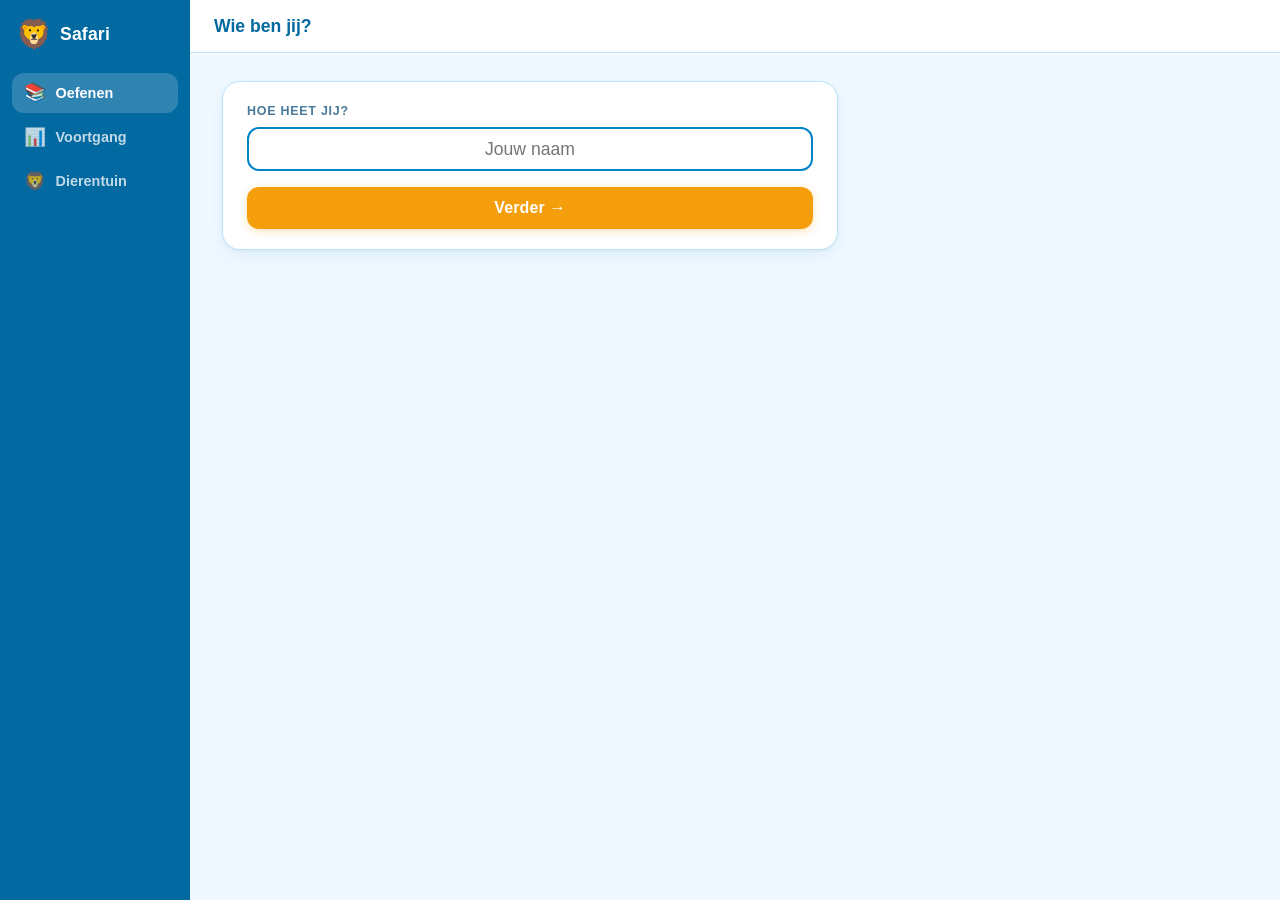
==== commit 845817a3: "Vervang alle Enter/OK-handlers door één form-submit event Oorzaak van 'OK-knop werkt niet': insertLi" ====
--- a/index.html
+++ b/index.html
@@ -310,12 +310,14 @@
           <p id="vraag" class="vraag"></p>
           <button id="lees-knop" class="knop-lees" title="Lees voor" hidden>🔊</button>
         </div>
-        <div class="kaart antwoord-kaart">
+        <form id="antwoord-form" class="kaart antwoord-kaart">
           <label for="antwoord-input" class="sr-only">Jouw antwoord</label>
           <input id="antwoord-input" type="text" inputmode="numeric"
-                 pattern="[0-9]*" placeholder="?" autocomplete="off">
-          <button id="controleer-knop" class="knop-groot">OK</button>
-        </div>
+                 pattern="[0-9]*" placeholder="?" autocomplete="off"
+                 autocorrect="off" autocapitalize="off" spellcheck="false"
+                 enterkeyhint="go">
+          <button id="controleer-knop" class="knop-groot" type="submit">OK</button>
+        </form>
         <div id="meerkeuze-opties" class="meerkeuze-opties" hidden></div>
         <p id="feedback" class="feedback"></p>
         <div id="hint-gebied" class="hint-gebied" hidden>
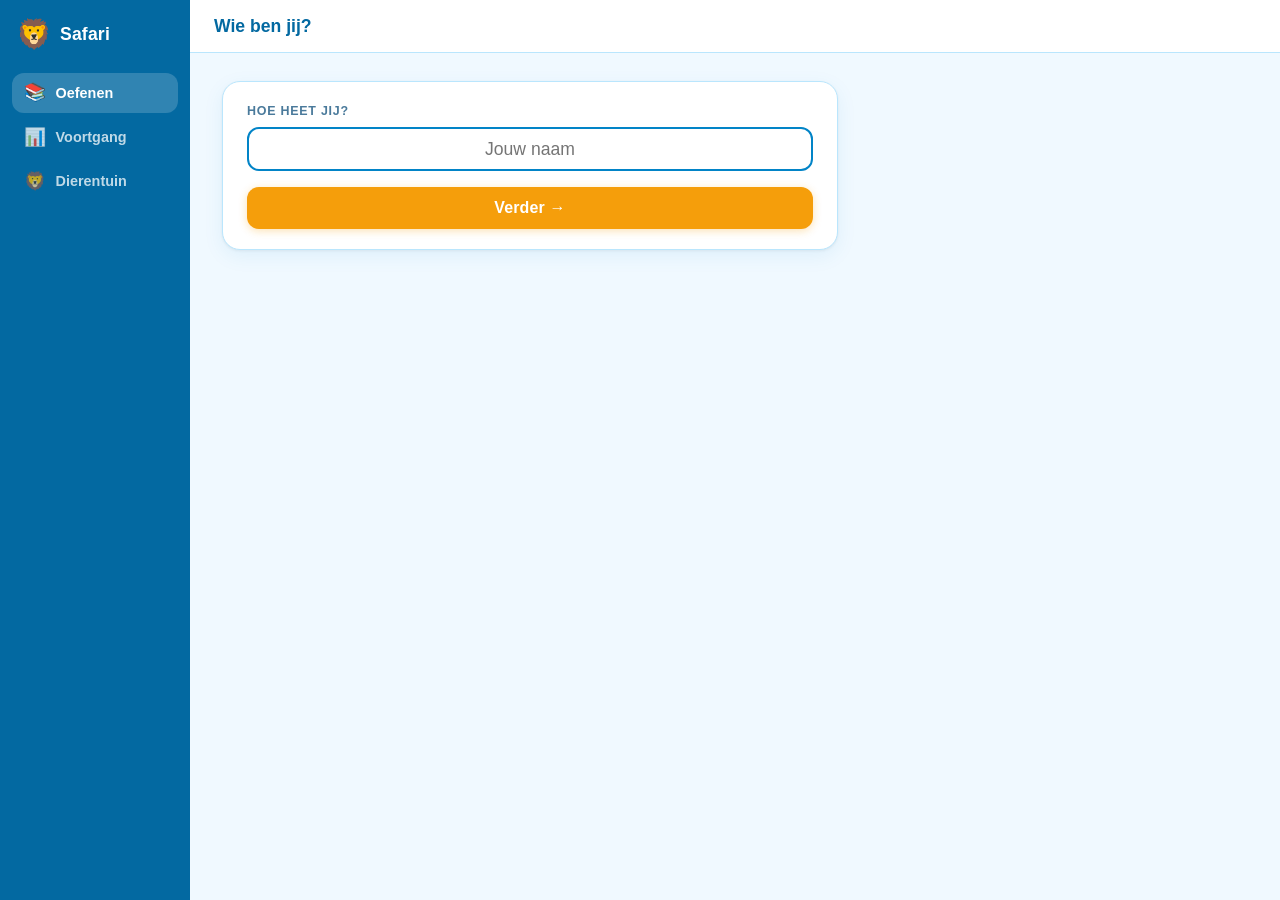
==== commit 1e7a8ec4: "Revert naar div + enterkeyhint='go' voor betrouwbare mobiele invoer Form-element veroorzaakte pagina" ====
--- a/index.html
+++ b/index.html
@@ -310,14 +310,14 @@
           <p id="vraag" class="vraag"></p>
           <button id="lees-knop" class="knop-lees" title="Lees voor" hidden>🔊</button>
         </div>
-        <form id="antwoord-form" class="kaart antwoord-kaart">
+        <div class="kaart antwoord-kaart">
           <label for="antwoord-input" class="sr-only">Jouw antwoord</label>
           <input id="antwoord-input" type="text" inputmode="numeric"
                  pattern="[0-9]*" placeholder="?" autocomplete="off"
                  autocorrect="off" autocapitalize="off" spellcheck="false"
                  enterkeyhint="go">
-          <button id="controleer-knop" class="knop-groot" type="submit">OK</button>
-        </form>
+          <button id="controleer-knop" class="knop-groot" type="button">OK</button>
+        </div>
         <div id="meerkeuze-opties" class="meerkeuze-opties" hidden></div>
         <p id="feedback" class="feedback"></p>
         <div id="hint-gebied" class="hint-gebied" hidden>
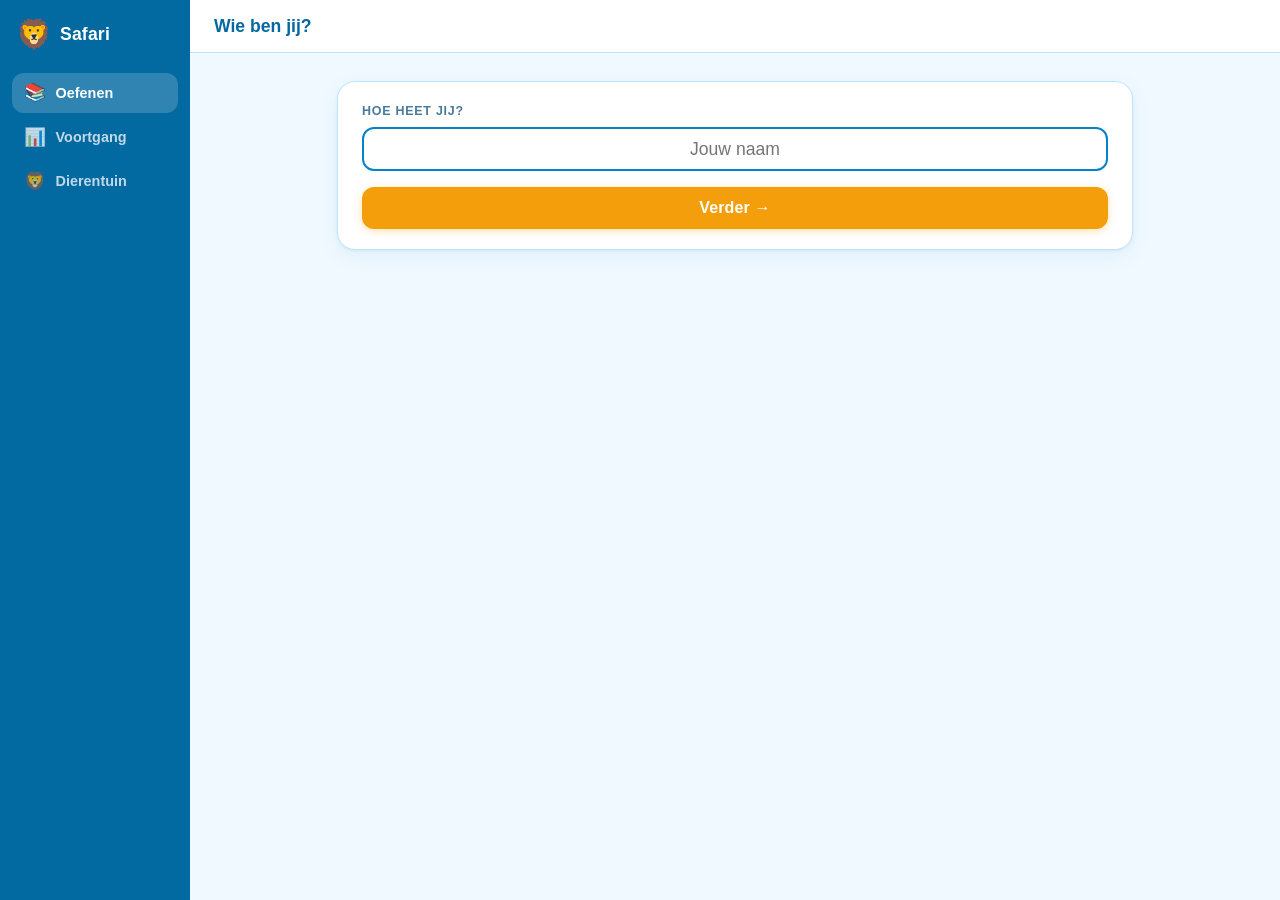
==== commit 2bed6a5b: "Item-detail popup in voortgangspagina + opslag foute antwoorden - Klik op elk item in de voortgangsl" ====
--- a/index.html
+++ b/index.html
@@ -389,32 +389,49 @@
         <button id="opnieuw-knop" class="knop-groot">Opnieuw kiezen →</button>
       </section>
 
-      <!-- 6. Dierentuin-scherm -->
-      <section id="scherm-dierentuin" class="scherm" hidden>
-
-        <!-- Punten + weekdoel -->
-        <div id="dzt-header" class="dzt-header"></div>
-
-        <!-- Zoo-weergave -->
-        <div class="kaart dzt-zoo-kaart">
-          <p class="dzt-sectie-titel">Mijn dierentuin</p>
-          <div id="dzt-zoo" class="dzt-zoo"></div>
-        </div>
-
-        <!-- Winkel -->
-        <div class="kaart dzt-winkel-kaart">
-          <p class="dzt-sectie-titel">Winkel — koop met ⭐ punten</p>
-          <div id="dzt-tabs" class="dzt-tabs" role="tablist">
-            <button class="dzt-tab actief" data-tab="locaties">🏕️ Locaties</button>
-            <button class="dzt-tab" data-tab="dieren">🐾 Dieren</button>
-            <button class="dzt-tab" data-tab="accessoires">🌿 Accessoires</button>
-          </div>
-          <div id="dzt-winkel-inhoud" class="dzt-winkel-inhoud"></div>
-        </div>
-
-      </section>
-
     </main>
+
+    <!-- 6. Dierentuin-scherm — buiten .pagina zodat het volle breedte krijgt -->
+    <section id="scherm-dierentuin" class="scherm dzt-scherm" hidden>
+
+      <!-- Punten + weekdoel -->
+      <div id="dzt-header" class="dzt-header"></div>
+
+      <!-- Zoo-weergave -->
+      <div class="kaart dzt-zoo-kaart">
+        <p class="dzt-sectie-titel">Mijn dierentuin</p>
+        <div id="dzt-zoo" class="dzt-zoo"></div>
+      </div>
+
+      <!-- Item-detail overlay (voortgangspagina) -->
+      <div id="vg-item-detail-overlay" class="vg-item-detail-overlay" hidden>
+        <div class="vg-item-detail-paneel">
+          <button id="vg-item-detail-sluit" class="vg-item-detail-sluit">✕</button>
+          <div id="vg-item-detail-inhoud"></div>
+        </div>
+      </div>
+
+      <!-- Detail-overlay (schuift omhoog bij klik op verblijf) -->
+      <div id="dzt-detail-overlay" class="dzt-detail-overlay" hidden>
+        <div class="dzt-detail-paneel">
+          <div id="dzt-detail-inhoud"></div>
+          <button id="dzt-detail-sluit" class="dzt-detail-sluit">✕ Sluiten</button>
+        </div>
+      </div>
+
+      <!-- Winkel -->
+      <div class="kaart dzt-winkel-kaart">
+        <p class="dzt-sectie-titel">Winkel — koop met ⭐ punten</p>
+        <div id="dzt-tabs" class="dzt-tabs" role="tablist">
+          <button class="dzt-tab actief" data-tab="locaties">🏕️ Locaties</button>
+          <button class="dzt-tab" data-tab="dieren">🐾 Dieren</button>
+          <button class="dzt-tab" data-tab="accessoires">🌿 Accessoires</button>
+        </div>
+        <div id="dzt-winkel-inhoud" class="dzt-winkel-inhoud"></div>
+      </div>
+
+    </section>
+
   </div><!-- .hoofd -->
 </div><!-- .app-layout -->
 
--- a/styles.css
+++ b/styles.css
@@ -31,6 +31,12 @@
   --straal-groot:  18px;
   --schaduw:       0 1px 3px rgba(0,0,0,0.06), 0 6px 20px rgba(2,132,199,0.08);
   --font:          'Verdana', 'Geneva', sans-serif;
+}
+
+html, body {
+  width: 100%;
+  margin: 0;
+  padding: 0;
 }
 
 body {
@@ -45,7 +51,9 @@
 /* ── App-layout: nav links, hoofd rechts ─────────────── */
 .app-layout {
   display: flex;
+  width: 100vw;
   min-height: 100dvh;
+  overflow-x: hidden;
 }
 
 /* ── Zijnavigatie ────────────────────────────────────── */
@@ -135,9 +143,11 @@
 /* ── Hoofdinhoud ─────────────────────────────────────── */
 .hoofd {
   flex: 1;
+  width: 0; /* flex: 1 geeft de groei, width: 0 voorkomt dat content de breedte bepaalt */
   display: flex;
   flex-direction: column;
   min-width: 0;
+  overflow-x: hidden;
 }
 
 /* ── Titelbalk ───────────────────────────────────────── */
@@ -157,18 +167,20 @@
 .pagina {
   padding: 1.75rem 2rem 3rem;
   width: 100%;
-  max-width: 680px;
+  max-width: 860px;
+  box-sizing: border-box;
+  margin: 0 auto;
 }
 
 /* Keuze- en voortgangsscherm mogen breder */
 #scherm-keuze,
 #scherm-voortgang {
-  max-width: 900px;
+  max-width: 860px;
 }
 
 /* Sessie-scherm: niet te breed voor leesbaarheid */
 #scherm-sessie {
-  max-width: 600px;
+  max-width: 580px;
 }
 
 .scherm {
@@ -1004,10 +1016,13 @@
 .vg-groep-inhoud .vg-onderdeel { padding: 0.4rem 0; border-bottom: 1px solid var(--rand); }
 .vg-groep-inhoud .vg-onderdeel:last-child { border-bottom: none; }
 
-/* Op breed scherm: onderdelen in 2 kolommen per groep */
+/* Op breed scherm: gesloten onderdelen in 2 kolommen; open uitklapper vult volle breedte */
 @media (min-width: 760px) {
   .vg-onderdelen-groepen .vg-groep-inhoud {
     grid-template-columns: 1fr 1fr;
+  }
+  .vg-onderdelen-groepen .vg-groep-inhoud .vg-onderdeel-details[open] {
+    grid-column: 1 / -1;
   }
 }
 
@@ -1034,13 +1049,89 @@
   transition: width 0.4s ease;
 }
 
-.vg-balk-beheerst { background: var(--goed); }
-
-.vg-sub {
-  font-size: 0.75rem;
-  color: var(--tekst-zacht);
-  margin-top: 0.2rem;
-}
+.vg-balk-beheerst { background: var(--goed); position: absolute; top: 0; left: 0; }
+.vg-balk-oefenen  { background: #fbbf24; position: absolute; top: 0; left: 0; }
+.vg-balk-wrap { position: relative; }
+
+/* Sub-rij met chips en pijl */
+.vg-sub-rij {
+  display: flex;
+  align-items: center;
+  gap: 0.35rem;
+  margin-top: 0.3rem;
+  flex-wrap: wrap;
+}
+.vg-chip {
+  font-size: 0.7rem;
+  font-weight: bold;
+  padding: 0.1rem 0.45rem;
+  border-radius: 99px;
+}
+.vg-chip-beheerst { background: #dcfce7; color: #16a34a; }
+.vg-chip-oefenen  { background: #fef9c3; color: #a16207; }
+.vg-chip-nieuw    { background: #fee2e2; color: #b91c1c; }
+.vg-onderdeel-pijl { margin-left: auto; font-size: 0.75rem; color: var(--tekst-zacht); transition: transform 0.2s; }
+
+/* Uitklapbare onderdeel-rij */
+.vg-onderdeel-details { border-bottom: 1px solid var(--rand); }
+.vg-onderdeel-details:last-child { border-bottom: none; }
+.vg-onderdeel-details > summary { list-style: none; cursor: pointer; padding: 0.4rem 0; }
+.vg-onderdeel-details > summary::-webkit-details-marker { display: none; }
+.vg-onderdeel-details[open] > summary .vg-onderdeel-pijl { transform: rotate(90deg); }
+.vg-onderdeel-details > summary .vg-onderdeel { padding: 0; border: none; }
+
+/* Uitklapinhoud: items */
+.vg-items-inhoud {
+  padding: 0.35rem 0.5rem 0.75rem 0.5rem;
+  display: flex;
+  flex-direction: column;
+  gap: 0.5rem;
+}
+.vg-items-sectie { display: flex; flex-direction: column; gap: 0.2rem; }
+.vg-items-sectie-titel {
+  font-size: 0.72rem;
+  font-weight: bold;
+  color: var(--tekst-zacht);
+  text-transform: uppercase;
+  letter-spacing: 0.05em;
+  margin-bottom: 0.2rem;
+}
+.vg-items-aantal { font-weight: normal; }
+.vg-item-rij {
+  display: flex;
+  align-items: center;
+  gap: 0.5rem;
+  padding: 0.25rem 0.5rem;
+  border-radius: 6px;
+  font-size: 0.82rem;
+}
+.vg-item-chip {
+  font-size: 0.65rem;
+  font-weight: bold;
+  padding: 0.1rem 0.4rem;
+  border-radius: 99px;
+  white-space: nowrap;
+  flex-shrink: 0;
+}
+.vg-item-vraag { flex: 1; color: var(--tekst); }
+.vg-toon-meer-knop {
+  display: block; width: 100%; margin-top: 0.3rem;
+  padding: 0.3rem 0.5rem; border: 1px dashed var(--rand);
+  background: transparent; color: var(--tekst-zacht);
+  font-size: 0.75rem; border-radius: 6px; cursor: pointer; text-align: center;
+}
+.vg-toon-meer-knop:hover { background: var(--achtergrond-zacht); color: var(--tekst); }
+
+/* Prioriteit-kleuren */
+.prio-urgent { background: #fef2f2; }
+.prio-hoog   { background: #fffbeb; }
+.prio-midden { background: #f0fdf4; }
+.prio-laag   { background: var(--achtergrond); opacity: 0.8; }
+
+.prio-chip-urgent { background: #fecaca; color: #b91c1c; }
+.prio-chip-hoog   { background: #fde68a; color: #92400e; }
+.prio-chip-midden { background: #bbf7d0; color: #166534; }
+.prio-chip-laag   { background: #e5e7eb; color: #6b7280; }
 
 .vg-sectie-titel {
   font-size: 0.88rem;
@@ -1219,7 +1310,32 @@
 .week-stip.gedaan { background: var(--goed); border-color: var(--goed); }
 
 /* ── Dierentuin-scherm ──────────────────────────────────── */
-#scherm-dierentuin { max-width: 820px; }
+/* Staat buiten .pagina zodat het de volle breedte van .hoofd krijgt */
+.dzt-scherm {
+  padding: 1.75rem 1.5rem 3rem;
+  width: 100%;
+  max-width: 1400px;
+  box-sizing: border-box;
+  display: flex;
+  flex-direction: column;
+  gap: 0.9rem;
+  align-self: stretch;
+}
+
+/* Breed scherm: kaart en winkel naast elkaar */
+@media (min-width: 900px) {
+  .dzt-scherm {
+    display: grid;
+    grid-template-columns: 1fr 380px;
+    grid-template-rows: auto 1fr;
+    column-gap: 1.25rem;
+    align-items: start;
+  }
+  .dzt-header      { grid-column: 1 / -1; }
+  .dzt-zoo-kaart   { grid-column: 1; grid-row: 2; }
+  .dzt-winkel-kaart { grid-column: 2; grid-row: 2; width: 380px; align-self: stretch; display: flex; flex-direction: column; }
+  .dzt-detail-overlay { grid-column: 1 / -1; }
+}
 
 .dzt-header {
   background: var(--kaart);
@@ -1257,7 +1373,7 @@
 .dzt-stip.gedaan { background: var(--goed); border-color: var(--goed); }
 .dzt-weekdoel-tekst { font-size: 0.82rem; font-weight: bold; color: var(--tekst-zacht); }
 
-/* Zoo-grid */
+/* Zoo-kaart & plattegrond */
 .dzt-zoo-kaart { }
 .dzt-sectie-titel {
   font-size: 0.78rem;
@@ -1268,38 +1384,109 @@
   margin-bottom: 0.75rem;
 }
 
-.dzt-zoo {
-  display: grid;
-  grid-template-columns: repeat(auto-fill, minmax(130px, 1fr));
-  gap: 0.6rem;
-}
-
-.dzt-locatie-kaart {
-  background: var(--primair-licht);
-  border: 1.5px solid var(--rand);
-  border-radius: var(--straal);
-  padding: 0.75rem 0.5rem;
-  display: flex;
-  flex-direction: column;
-  align-items: center;
-  gap: 0.35rem;
-  text-align: center;
-}
-.dzt-loc-icoon { font-size: 1.8rem; line-height: 1; }
-.dzt-loc-naam  { font-size: 0.7rem; font-weight: bold; color: var(--primair-dark); }
-.dzt-dieren-rij { display: flex; flex-wrap: wrap; justify-content: center; gap: 0.15rem; }
-.dzt-dier-icoon { font-size: 1.4rem; cursor: default; }
-.dzt-dier-leeg  { font-size: 1rem; color: var(--tekst-zacht); }
-
-.dzt-acc-balk {
-  grid-column: 1 / -1;
+.dzt-zoo { }
+
+/* Kaart schaal-container: vult beschikbare breedte */
+.dzt-kaart-outer {
+  width: 100%;
+  overflow: hidden;
+  border-radius: 14px;
+}
+
+/* Intern canvas: altijd 700×610, geschaald via JS zoom */
+.dzt-kaart-wrap {
+  position: relative;
+  width: 700px;
+  height: 610px;
+  user-select: none;
+}
+
+.dzt-kaart-svg {
+  position: absolute;
+  top: 0; left: 0;
+  border-radius: 14px;
+  display: block;
+}
+
+/* Verblijf-zones */
+.dzt-zone {
+  position: absolute;
+  border-radius: 14px;
+  cursor: pointer;
+  display: flex;
+  flex-direction: column;
+  box-shadow: 0 5px 18px rgba(0,0,0,0.28), inset 0 1px 0 rgba(255,255,255,0.35);
+  transition: transform 0.15s, box-shadow 0.15s;
+  overflow: hidden;
+  z-index: 2;
+}
+.dzt-zone:hover {
+  transform: scale(1.05) translateY(-3px);
+  box-shadow: 0 12px 32px rgba(0,0,0,0.35), inset 0 1px 0 rgba(255,255,255,0.35);
+  z-index: 10;
+}
+
+/* Hemelgedeelte (bovenste ~55%) */
+.dzt-zone-hemel {
+  flex: 1;
+  display: flex;
+  justify-content: space-between;
+  align-items: flex-start;
+  padding: 0.45rem 0.5rem 0.2rem;
+}
+.dzt-zone-naam {
+  font-size: 0.6rem;
+  font-weight: bold;
+  color: rgba(0,0,0,0.65);
+  text-shadow: 0 1px 3px rgba(255,255,255,0.6);
+  line-height: 1.25;
+  max-width: 65%;
+}
+.dzt-zone-badge {
+  font-size: 1.2rem;
+  filter: drop-shadow(0 1px 3px rgba(0,0,0,0.25));
+}
+
+/* Grondstrook (onderste ~45%) — dieren staan hier */
+.dzt-zone-grond {
+  background: rgba(0,0,0,0.16);
+  border-top: 1.5px solid rgba(255,255,255,0.15);
+  padding: 0.3rem 0.25rem 0.4rem;
+  display: flex;
+  align-items: flex-end;
+  justify-content: center;
+  min-height: 62px;
+}
+.dzt-zone-dieren {
   display: flex;
   flex-wrap: wrap;
-  gap: 0.5rem;
-  padding: 0.5rem 0.25rem;
-  font-size: 1.6rem;
-  border-top: 1.5px dashed var(--rand);
-  margin-top: 0.25rem;
+  justify-content: center;
+  gap: 0.05rem;
+  align-items: flex-end;
+}
+.dzt-zone-dier { font-size: 2.2rem; filter: drop-shadow(0 3px 5px rgba(0,0,0,0.3)); }
+.dzt-zone-leeg  { font-size: 1.6rem; opacity: 0.28; }
+
+/* Vergrendeld verblijf */
+.dzt-zone-slot {
+  background: rgba(0,0,0,0.32) !important;
+  cursor: default;
+  backdrop-filter: blur(2px);
+  align-items: center;
+  justify-content: center;
+  gap: 0.3rem;
+}
+.dzt-zone-slot:hover { transform: none; box-shadow: 0 5px 18px rgba(0,0,0,0.28); }
+.dzt-zone-slot-icoon  { font-size: 2.2rem; opacity: 0.5; }
+.dzt-zone-slot-kosten { font-size: 0.72rem; color: rgba(255,255,255,0.7); font-weight: bold; }
+
+/* Accessoires op de kaart (open gebieden, onder zones in stapelvolgorde) */
+.dzt-kaart-acc {
+  position: absolute;
+  font-size: 1.8rem;
+  z-index: 1;
+  filter: drop-shadow(0 3px 5px rgba(0,0,0,0.35));
+  pointer-events: none;
 }
 
 .dzt-leeg-tekst {
@@ -1310,8 +1497,146 @@
   padding: 1rem;
 }
 
+/* Detail-overlay */
+.dzt-detail-overlay {
+  position: fixed;
+  inset: 0;
+  background: rgba(0,0,0,0.4);
+  z-index: 200;
+  display: flex;
+  align-items: flex-end;
+  justify-content: center;
+  opacity: 0;
+  transition: opacity 0.2s;
+}
+.dzt-detail-overlay.zichtbaar { opacity: 1; }
+
+.dzt-detail-paneel {
+  width: min(520px, 100vw);
+  background: var(--kaart);
+  border-radius: 20px 20px 0 0;
+  padding: 1.25rem 1rem 1rem;
+  box-shadow: 0 -6px 32px rgba(0,0,0,0.2);
+  max-height: 70vh;
+  overflow-y: auto;
+  transform: translateY(40px);
+  transition: transform 0.25s cubic-bezier(0.34, 1.3, 0.64, 1);
+}
+.dzt-detail-overlay.zichtbaar .dzt-detail-paneel { transform: translateY(0); }
+
+/* ── Voortgang item-detail overlay ───────────────────────── */
+.vg-item-detail-overlay {
+  position: fixed; inset: 0;
+  background: rgba(0,0,0,0.45);
+  z-index: 300;
+  display: flex; align-items: center; justify-content: center;
+  padding: 1rem;
+  opacity: 0; transition: opacity 0.2s;
+}
+.vg-item-detail-overlay.zichtbaar { opacity: 1; }
+.vg-item-detail-paneel {
+  position: relative;
+  width: min(440px, 100%);
+  background: var(--kaart);
+  border-radius: 16px;
+  padding: 1.25rem 1.25rem 1rem;
+  box-shadow: 0 8px 40px rgba(0,0,0,0.25);
+  transform: scale(0.93); transition: transform 0.22s cubic-bezier(0.34,1.3,0.64,1);
+}
+.vg-item-detail-overlay.zichtbaar .vg-item-detail-paneel { transform: scale(1); }
+.vg-item-detail-sluit {
+  position: absolute; top: 0.6rem; right: 0.7rem;
+  background: none; border: none; font-size: 1rem;
+  color: var(--tekst-zacht); cursor: pointer; padding: 0.2rem 0.4rem;
+}
+.vid-kop { margin-bottom: 0.7rem; }
+.vid-vraag { display: block; font-size: 1rem; font-weight: 600; color: var(--tekst); }
+.vid-antwoord { display: block; font-size: 0.85rem; color: var(--groen); margin-top: 0.2rem; }
+.vid-status { font-size: 0.8rem; margin-bottom: 0.85rem; }
+.vid-stats { display: flex; gap: 0.5rem; flex-wrap: wrap; margin-bottom: 0.7rem; }
+.vid-stat {
+  flex: 1; min-width: 60px;
+  background: var(--achtergrond-zacht, #f5f5f5);
+  border-radius: 10px; padding: 0.45rem 0.5rem; text-align: center;
+}
+.vid-stat.goed { background: #f0fdf4; }
+.vid-stat.fout { background: #fef2f2; }
+.vid-getal { display: block; font-size: 1.3rem; font-weight: 700; color: var(--tekst); }
+.vid-lbl   { display: block; font-size: 0.68rem; color: var(--tekst-zacht); }
+.vid-hulp-rij { display: flex; gap: 0.4rem; flex-wrap: wrap; margin-bottom: 0.5rem; }
+.vid-hulp-chip {
+  font-size: 0.72rem; background: #fffbeb;
+  border: 1px solid #fde68a; border-radius: 20px; padding: 0.15rem 0.55rem;
+  color: #92400e;
+}
+.vid-rij { font-size: 0.78rem; color: var(--tekst-zacht); margin: 0.3rem 0; }
+.vid-fouten-titel { font-size: 0.72rem; color: var(--tekst-zacht); margin: 0.6rem 0 0.25rem; }
+.vid-fouten { display: flex; gap: 0.35rem; flex-wrap: wrap; }
+.vid-fout-chip {
+  font-size: 0.78rem; background: #fef2f2;
+  border: 1px solid #fecaca; border-radius: 8px; padding: 0.15rem 0.5rem;
+  color: #991b1b;
+}
+.vid-datum { font-size: 0.7rem; color: var(--tekst-zacht); margin-top: 0.7rem; }
+.vg-item-rij { cursor: pointer; }
+.vg-item-rij:hover { filter: brightness(0.96); }
+.vg-item-info-knop {
+  font-size: 0.75rem; color: var(--tekst-zacht);
+  margin-left: auto; padding-left: 0.4rem; flex-shrink: 0;
+}
+
+.dzt-dd-header {
+  display: flex;
+  align-items: center;
+  gap: 0.85rem;
+  padding: 0.85rem 1rem;
+  border-radius: 12px;
+  margin-bottom: 0.9rem;
+}
+.dzt-dd-header-icoon { font-size: 2.8rem; line-height: 1; }
+.dzt-dd-header-tekst strong { display: block; font-size: 1.05rem; color: rgba(0,0,0,0.8); }
+.dzt-dd-header-tekst p { font-size: 0.8rem; color: rgba(0,0,0,0.6); margin: 0.15rem 0 0; }
+
+.dzt-dd-subtitel {
+  font-size: 0.72rem;
+  font-weight: bold;
+  color: var(--tekst-zacht);
+  text-transform: uppercase;
+  letter-spacing: 0.06em;
+  margin-bottom: 0.5rem;
+}
+.dzt-dd-dieren { display: flex; flex-direction: column; gap: 0.4rem; margin-bottom: 0.75rem; }
+.dzt-dd-dier {
+  display: flex;
+  align-items: center;
+  gap: 0.65rem;
+  padding: 0.45rem 0.6rem;
+  border-radius: 10px;
+  background: var(--achtergrond);
+}
+.dzt-dd-dier.bezit { background: #f0fdf4; }
+.dzt-dd-icoon  { font-size: 2rem; }
+.dzt-dd-info   { flex: 1; display: flex; flex-direction: column; font-size: 0.82rem; }
+.dzt-dd-info strong { font-size: 0.88rem; }
+.dzt-dd-bezit  { font-size: 1.1rem; color: #16a34a; font-weight: bold; }
+.dzt-dd-kosten { font-size: 0.75rem; color: var(--tekst-zacht); white-space: nowrap; }
+
+.dzt-detail-sluit {
+  display: block;
+  width: 100%;
+  padding: 0.55rem;
+  font-family: var(--font);
+  font-size: 0.85rem;
+  font-weight: bold;
+  background: var(--balk-bg);
+  border: 1px solid var(--rand);
+  border-radius: 99px;
+  cursor: pointer;
+  color: var(--tekst-zacht);
+}
+
 /* Winkel */
-.dzt-winkel-kaart { }
+.dzt-winkel-kaart { display: flex; flex-direction: column; }
 .dzt-tabs {
   display: flex;
   gap: 0.35rem;
@@ -1336,8 +1661,9 @@
   display: flex;
   flex-direction: column;
   gap: 0.3rem;
-  max-height: 360px;
   overflow-y: auto;
+  overflow-x: hidden;
+  flex: 1;
   padding-right: 0.25rem;
 }
 
@@ -1363,7 +1689,7 @@
   transition: background 0.1s;
 }
 .dzt-winkel-item:hover { background: var(--achtergrond); }
-.dzt-winkel-item.bezit { opacity: 0.65; }
+.dzt-winkel-item.bezit { opacity: 1; background: #f0fdf4; border-left: 3px solid #4ade80; }
 
 .dzt-item-icoon { font-size: 1.5rem; flex-shrink: 0; }
 .dzt-item-info  { flex: 1; display: flex; flex-direction: column; }
@@ -1391,10 +1717,12 @@
   cursor: not-allowed;
 }
 .dzt-bezit {
-  font-size: 0.75rem;
-  font-weight: bold;
-  color: var(--goed);
-  white-space: nowrap;
+  font-size: 0.72rem;
+  font-weight: bold;
+  color: #16a34a;
+  background: #dcfce7;
+  border-radius: 6px;
+  padding: 0.2rem 0.5rem;
   flex-shrink: 0;
 }
 .dzt-vergrendeld {
